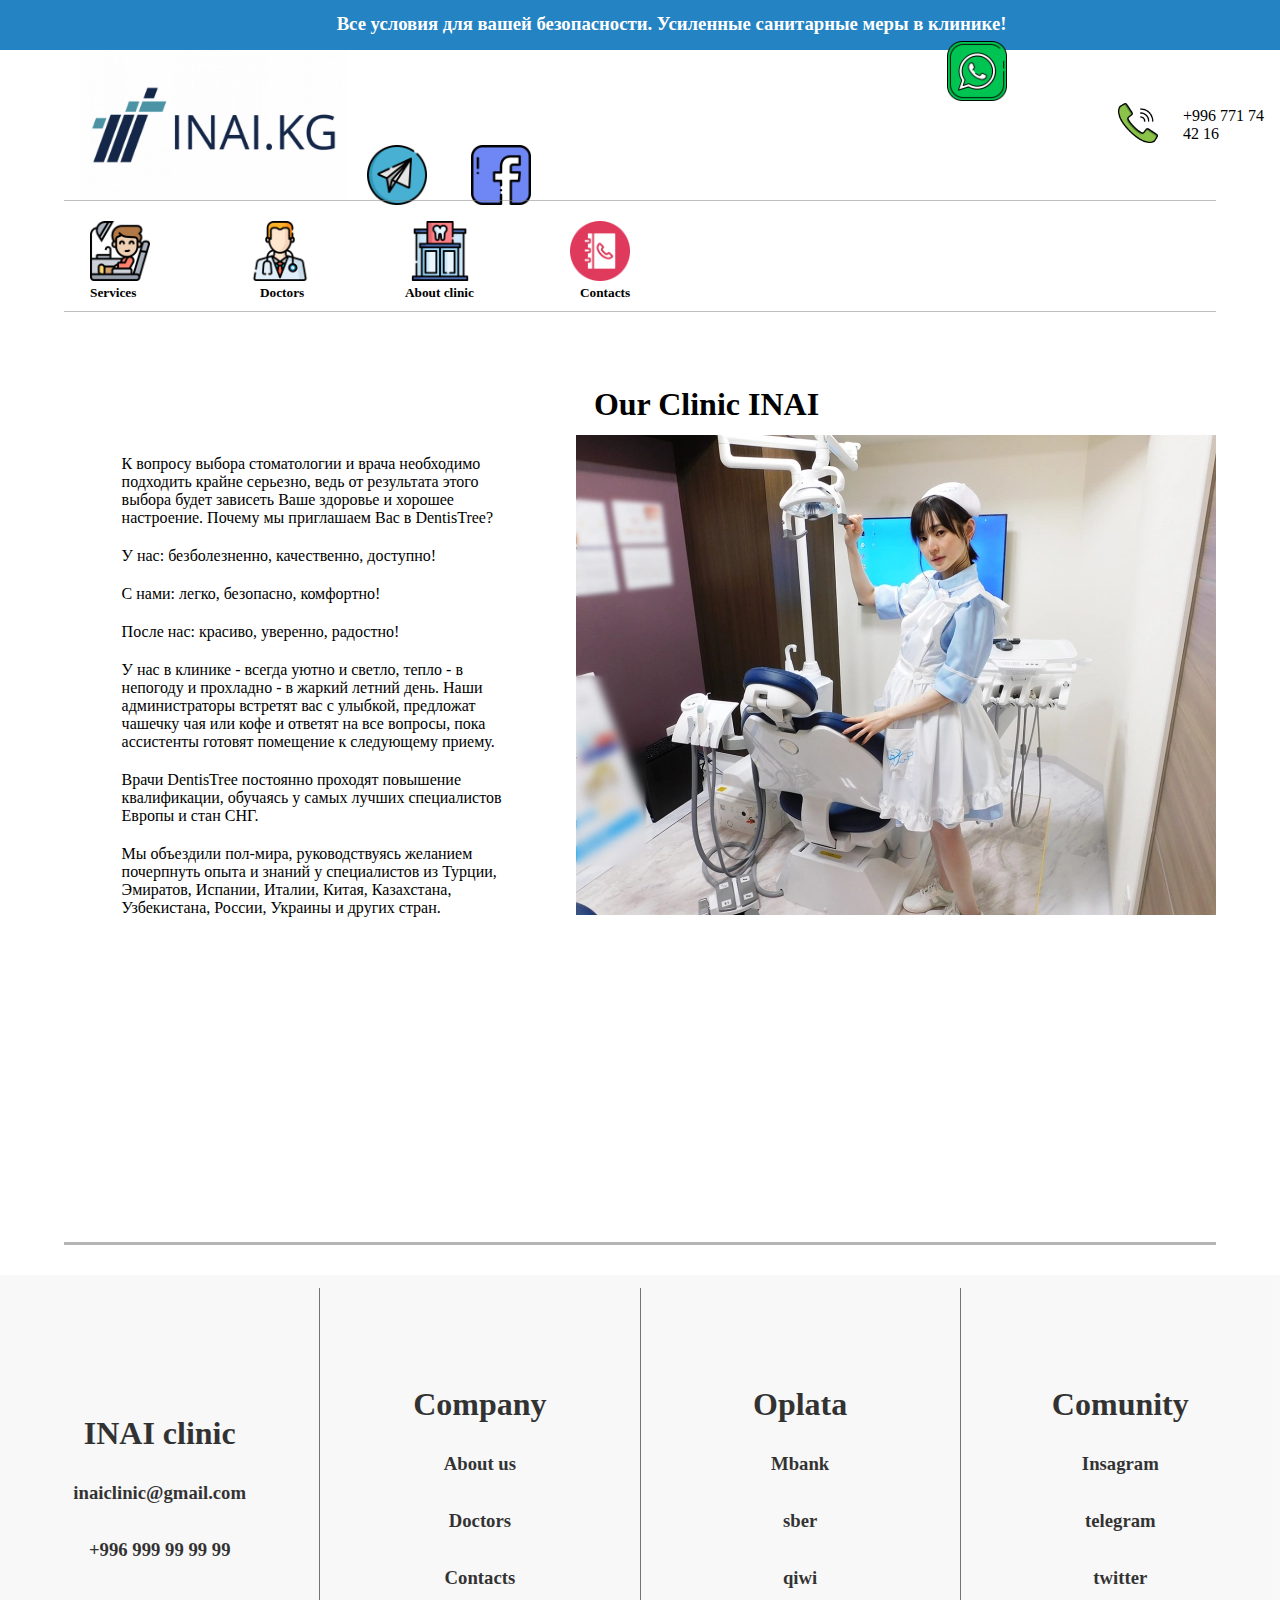
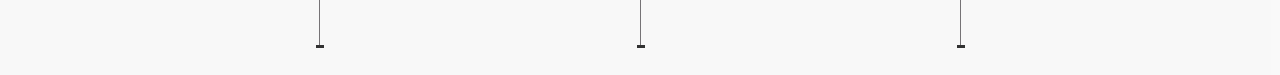
==== about-clinic.html @ 13971997 "" ====
<!DOCTYPE html>
<html lang="en">
  <head>
    <meta charset="UTF-8" />
    <meta http-equiv="X-UA-Compatible" content="IE=edge" />
    <meta name="viewport" content="width=device-width, initial-scale=1.0" />
    <title>Document</title>
    <link rel="stylesheet" href="./style.css" />
  </head>
  <body  >
  
    <section class="height:400px;">

      <div style="width:100% ; height:50px; background: rgb(36, 131, 194); padding: 8px; ">
        <h3 style="color: white; margin-left: 26%;" >Все условия для вашей безопасности. Усиленные санитарные меры в клинике!</h3>
        
      </div>
  
  
      <div class="header-main">
  
              <img style="margin-left: 80px; width: 300; height: 150px;" src="image_1560843428.jpg" alt="">
              <a href="">
  
              <div >
                <img style="margin-left: 600px ;" class="img-main-header-first" src="whatsapp.png" alt="">
              </a>
              <a href="">
  
                <img class="img-main-header-first" src="telegram.png" alt="">
              </a>
              <a href="">
  
                <img class="img-main-header-first" src="facebook.png" alt="">
   
              </a>
  
              
              </div>
              <a href="">
  
                <img style="margin-left: 60px; width: 40px; height: 40px;" class="img-main-header-first" src="call.png" alt="">
   
              </a>
                 <p style="margin-left: 5px;">+996 771 74 42 16</p>
               
      </div>
      <div style="width: 90%; height:1px; background:gray; margin-left: 5%; opacity: 50%;"></div>
  
      <div>
        <ul style="display: flex; flex-direction:row;">
  
          <a href="">
            <img style="margin-left: 90px;" class="img-main-header" src="dentist-chair.png" alt="">
            <h5 style="margin-left: 90px;">Services</h5>
          </a>
          <a href="">
            <img class="img-main-header" src="doctor.png" alt="">
            <h5 style="margin-left: 60px;">Doctors</h5>
          </a>
          <a href="">
            <img class="img-main-header" src="dental-clinic.png" alt="">
            <h5 style="margin-left: 45px;">About clinic</h5>
          </a>
  
          <a href="" >
            <img class="img-main-header" src="phone-book.png" alt="">
            <h5 style="margin-left: 60px;">Contacts</h5>
          </a>
  
          
  
          
        </ul>
      </div>
  
      <div style=" opacity: 50%; width: 90%; height:1px; background:gray; margin-left: 5%; margin-top: 10px;"></div>
         
        <!-- <nav class="navo">
          <div class="logo">
            <img src="https://o.remove.bg/downloads/bb4a1b81-4170-4b00-a425-f778c698f07d/574709-dental-dental-removebg-preview.png" alt="" width="50">
          <h3>
              INAI clinic
          </h3>
          </div>
          <ul>
            <li><a href="#">HOME</a></li>
            <li><a href="#">ABOUT_US</a></li>
            <li><a href="#">link31</a></li>
            <li><a href="#">link41</a></li>
            <li><a href="#">link51</a></li>
          </ul>
        </nav> -->
    </section>
    <header>
      

      <section class="about-clinic-section">
            
        <div>
            <div>
                <h1 class="about-clinic-Name">
                    Our Clinic INAI
                </h1>
            </div>
            
            <div class="about-clinic-row">
            <div class="about-clinic-info">
                
                <p class="about-clinic-p">
                    К вопросу выбора стоматологии и врача необходимо подходить крайне серьезно, ведь от результата этого выбора будет зависеть Ваше здоровье и хорошее настроение. Почему мы приглашаем Вас в DentisTree?
                </p>
                <p class="about-clinic-p">   
                     У нас: безболезненно, качественно, доступно!
                </p>
                <p class="about-clinic-p">
                   C нами: легко, безопасно, комфортно!
                </p>
                <p class="about-clinic-p">
                    После нас: красиво, уверенно, радостно!
                </p>

                
                <p class="about-clinic-p">
                   У нас в клинике - всегда уютно и светло, тепло - в непогоду и прохладно - в жаркий летний день. Наши администраторы встретят вас с улыбкой, предложат чашечку чая или кофе и ответят на все вопросы, пока ассистенты готовят помещение к следующему приему.
                </p>
                 <p class="about-clinic-p">
                    Врачи DentisTree постоянно проходят повышение квалификации, обучаясь у самых лучших специалистов Европы и стан СНГ.
                </p> 
                <p class="about-clinic-p">
                    Мы объездили пол-мира, руководствуясь желанием почерпнуть опыта и знаний у специалистов из Турции, Эмиратов, Испании, Италии, Китая, Казахстана, Узбекистана, России, Украины и других стран.
                </p>    
                

            </div>
            <div class="about-clinic-img">
                <img src="Akihabara-dentist-maid-moe-Akiba-dental-otaku-unusual-cosplay-assistant-Tokyo-Japanese-new-review-photos-8.webp" alt="">
            </div>
            </div>

        </div>


    </section>

    </header>





        









 
    
    <div class="liniya-footer"></div> 
        <footer>
      
        

      <div class="footer-col1">
      <a href=""><H1 class="margin1">INAI clinic</H1></a> 
      <a href=""><h3 class="margin1">inaiclinic@gmail.com</h3></a> 
      <a href=""><h3 class="margin1">+996 999 99 99 99</h3></a> 
      
      </div>

      <div class="liniya2"></div>

      <div class="footer-col1">
        <a href=""><H1 class="margin1">Company</H1></a> 
        <a href=""><h3 class="margin1">About us</h3></a> 
        <a href=""><h3 class="margin1">Doctors</h3></a> 
        <a href=""><h3 class="margin1">Contacts</h3></a> 
       </div>

        <div class="liniya2"></div>

        <div class="footer-col1">
          <a href=""><H1 class="margin1">Oplata</H1></a> 
          <a href=""><h3 class="margin1">Mbank</h3></a> 
          <a href=""><h3 class="margin1">sber</h3></a> 
          <a href=""><h3 class="margin1">qiwi</h3></a> 
          </div>

          <div class="liniya2"></div>

          <div class="footer-col1">
            <a href=""><H1 class="margin1">Comunity</H1></a> 
            <a href=""><h3 class="margin1">Insagram</h3></a> 
            <a href=""><h3 class="margin1">telegram</h3></a> 
            <a href=""><h3 class="margin1">twitter</h3></a> 
          </div>
        
      
      

        
            

    </footer>

    
    
  </body>
</html>
---- style.css ----
* {
  box-sizing: border-box;
  margin: 0;
  padding: 0;
  text-decoration: none;
  list-style: none;
  color: black;
}

body{
    height: auto;
     
}

header {
  position: relative;
  width: 100%;
  padding: 10px 0;
  height: 100vh;
  background-repeat: no-repeat;
  background-size: cover;
}
.header-main{
  display: flex;
  flex-direction:row ;
  align-items: center ;
  width: 100%;
  height: 150px;
  background: rgb(255, 255, 255)
  
}
.img-main-header{
  width: 60px;
  height: 60px;
  margin-top: 20px;
  margin-left: 50px;
  margin-right: 50px;

}
.img-main-header-first{
  width: 60px;
  height: 60px;
  margin: 20px;
}

header nav {
  position: fixed;
  top: 2%;
  left: 5%;
  display: flex;
  justify-content: space-between;
  align-items: center;

  padding: 20px 15px;

  width: 90%;
  margin: 0 auto;
  background-color: rgba(240, 248, 255, 0.468);
}

header nav ul {
  display: flex;
  justify-content: space-between;
  width: 450px;
  align-items: center;
}

.head {
  height: 100%;
  display: flex;
  flex-direction: column;
  justify-content: center;
  align-items: center;
}
.head h1 {
  text-align: center;
  width: 700px;
  font-size: 5rem;
  color: white;
  margin: 40px 0;
}

.head p{
    font-size: 26px;
    color: white;
    width: 800px;
    text-align: center;
}

.head a{
    border: 1px solid white;
    padding: 10px 25px;
    background-color: white;
    margin: 15px 0;
    border-radius: 2px;
}

.head a:hover{
    background-color: transparent;
    color: white;
}

.head1 {
  height: 100%;
  display: flex;
  flex-direction: column;
  justify-content: center;
  align-items: center;
  margin-top: 40px;
}
.head1 h1 {
  text-align: center;
  width: 700px;
  font-size: 5rem;
  color: white;
  margin: 40px 0;
}
.head1 a{
  border: 1px solid white;
  padding: 10px 25px;
  background-color: white;
  margin: 15px 0;
  border-radius: 2px;
}

.head1 a:hover{
  background-color: transparent;
  color: white;
}


.card_cont{
    width: 100%;
    height: 600px;
}

.mini{
    width: 90%;
    margin: 0 auto;
    display: flex;
    justify-content: space-between;
    align-items: center;
}

.mini article{
    height: 250px ;
    width: 400px;
    display: flex;
    justify-content: center;
    align-items: center;
    margin: 50px 0;
    background-image: url(https://aktivstom.ru/wp-content/uploads/2020/11/stock_703595704.jpg)
}

.mini article div{
    width: 80%;
    height: 70%;
    display: flex;
    flex-direction: column;
    justify-content: center;
    align-items: center;
    align-content: center;
    background-color: rgba(0, 0, 0, 0.223);
    z-index: 3;
    margin: 0 auto;
    text-align: center;
}

.mini article div:hover{
    background-color: yellow;
    
    color: rgba(131, 178, 37, 0.596);
}


.logo{
    display: flex;  
    align-items: center;
}

.mini1 article div{
  width: 80%;
  height: 70%;
  display: flex;
  flex-direction: column;
  justify-content: center;
  align-items: center;
  align-content: center;
  background-color: rgba(0, 0, 0, 0.223);
  z-index: 3;
  margin: 0 auto;
  text-align: center;
}

.mini1 article{
  height: 580px ;
  width: 400px;
  display: flex;
  justify-content: center;
  align-items: center;
  margin: 50px 0;

}

.mini1{
  width: 90%;
  margin: 0 auto;
  display: flex;
  justify-content: space-between;
  align-items: center;
  margin-top: 50px;
  padding: 10px;
  
}



.card_cont1{
  width: 100%;
    
  margin-top: -90px;
  border-radius: 30px;
  align-items: center;
  display: flex;
  flex-direction: row;
   
  
}

.human{
  width: 300px;
  height: 400px;
  border-radius: 30px;
  margin:10px;
}

.prof{
 
  margin-top: 5px;

}

.FIO{
  margin-top: 5px;
  margin-bottom: 10px;
}


.human-doctor{
   
   width: 750px;
   height: 550px;
  border-radius: 30px;
  margin:10px;
}

.prof-doctor{
 
  margin-top: 5px;

}

.FIO-doctor{
  margin-top: 5px;
  margin-bottom: 10px;
}

.card_cont-doctor{
  width: 90%;
  height: auto;
  margin-top: -90px;
  border-radius: 30px;
  align-items: center;
  display: flex;
  flex-direction: row;
 
  
}

.doctor-mini article div{
   
  display: flex;
  flex-direction: column;
  
  align-items: center;
  align-content: center;
  background-color: rgba(0, 0, 0, 0.223);
  z-index: 3;
  margin: 0 auto;
  text-align: center;

}

.doctor-mini article{
  height: 680px ;
  width: 800px;
  display: flex;
  justify-content: center;
  align-items: center;
  margin: 50px 0;

}

.doctor-mini{
  width: 90%;
  margin: 0 auto;
  display: flex;
 
  align-items: center;
  margin-top: 50px;
  padding: 10px;
  
}
footer{

  background: rgb(247, 247, 247);
  opacity: 80%;
  width: 100%;
  height: 400px;
  margin-top: 20px;
  display: flex;
  flex-direction: row;
}

.doctorsinf{
  width: 500px;
  height: 500px;
}


.liniya{
  width: 30%;
  height: 2px;
 
  opacity: 50%;
  margin-top: 30px;
  margin-left: 10%;
  margin-right: 10%;
  margin-bottom: 30px;
  border-bottom: dotted green;
  
}
.row-liniya-horizontal{
  margin-top: 10px;
  display: flex;
  flex-direction: row;
}

.liniya2{
  margin-top: 1%;
  width: 1px;
  height: 90%;
  background: rgb(85, 81, 85);
  border-bottom: dotted;
  

}

.footer-col1{
  width: 400px;
  height: 100%;
  display: flex;
  flex-direction: column;
  justify-content: center;
  align-items: center;
  
}

.liniya-footer{
  height: 3px;
  width: 90%;
  margin-left: 5%;
  margin-right: 5%;
background: rgb(149, 148, 148);
opacity: 70%;
margin-top: 30px;
margin-bottom: 30px;

}

.margin1{
  margin-top: 30px;
}


.services{
  width: 90%;
  display: flex;
  flex-direction: row;
   /* background: rgb(194, 255, 194); */
  
}
.col-md-3{
  display: flex;
  flex-direction: column;
  width: 400px;
  text-align: center;
  margin: 20px;
  
  
}

h3{
  margin: 5px;
  border: none;
}

.services-img{
   
  width: 180px;
  height: 180px;
}

.img-whats{
  width: 300px;
  height: 300px;
}

.whatsInaiClinic{
   
  display: flex;
  flex-direction: row;

}

.whatsInaiClinicCard{
  margin-top: 30px;
  width: 350px;
  height: 550px;
  margin-left: 80px;
  
}
h2{
  margin: 5px;
}

.contacts-img{
  width: 50px;
  height: 50px;
  margin-bottom: 10px;
}

.iframe1{
  display: flex;
  flex-direction: column;
  align-items: center;
  width: 100%;
  height: 600px;
}
iframe{
  width: 80%;
  height: 600px;
}

.about-clinic-section{
 
  display: flex;
  flex-direction: column;  
  
  align-items: center;
  margin: 5% 5% 5% 5%;
}


 .about-clinic-Name{
  margin: 0% 0% 1% 46%;
  
}
 
.about-clinic-info{
 
 margin: 20px 5% 5% 5%;
}

.about-clinic-row{
  display: flex;
  flex-direction: row;
}
.about-clinic-p{
  margin-bottom: 20px
}

.news{
  width: 600px;
  height: 400px;
  margin: 50px 50px 100px 1px;
  
}
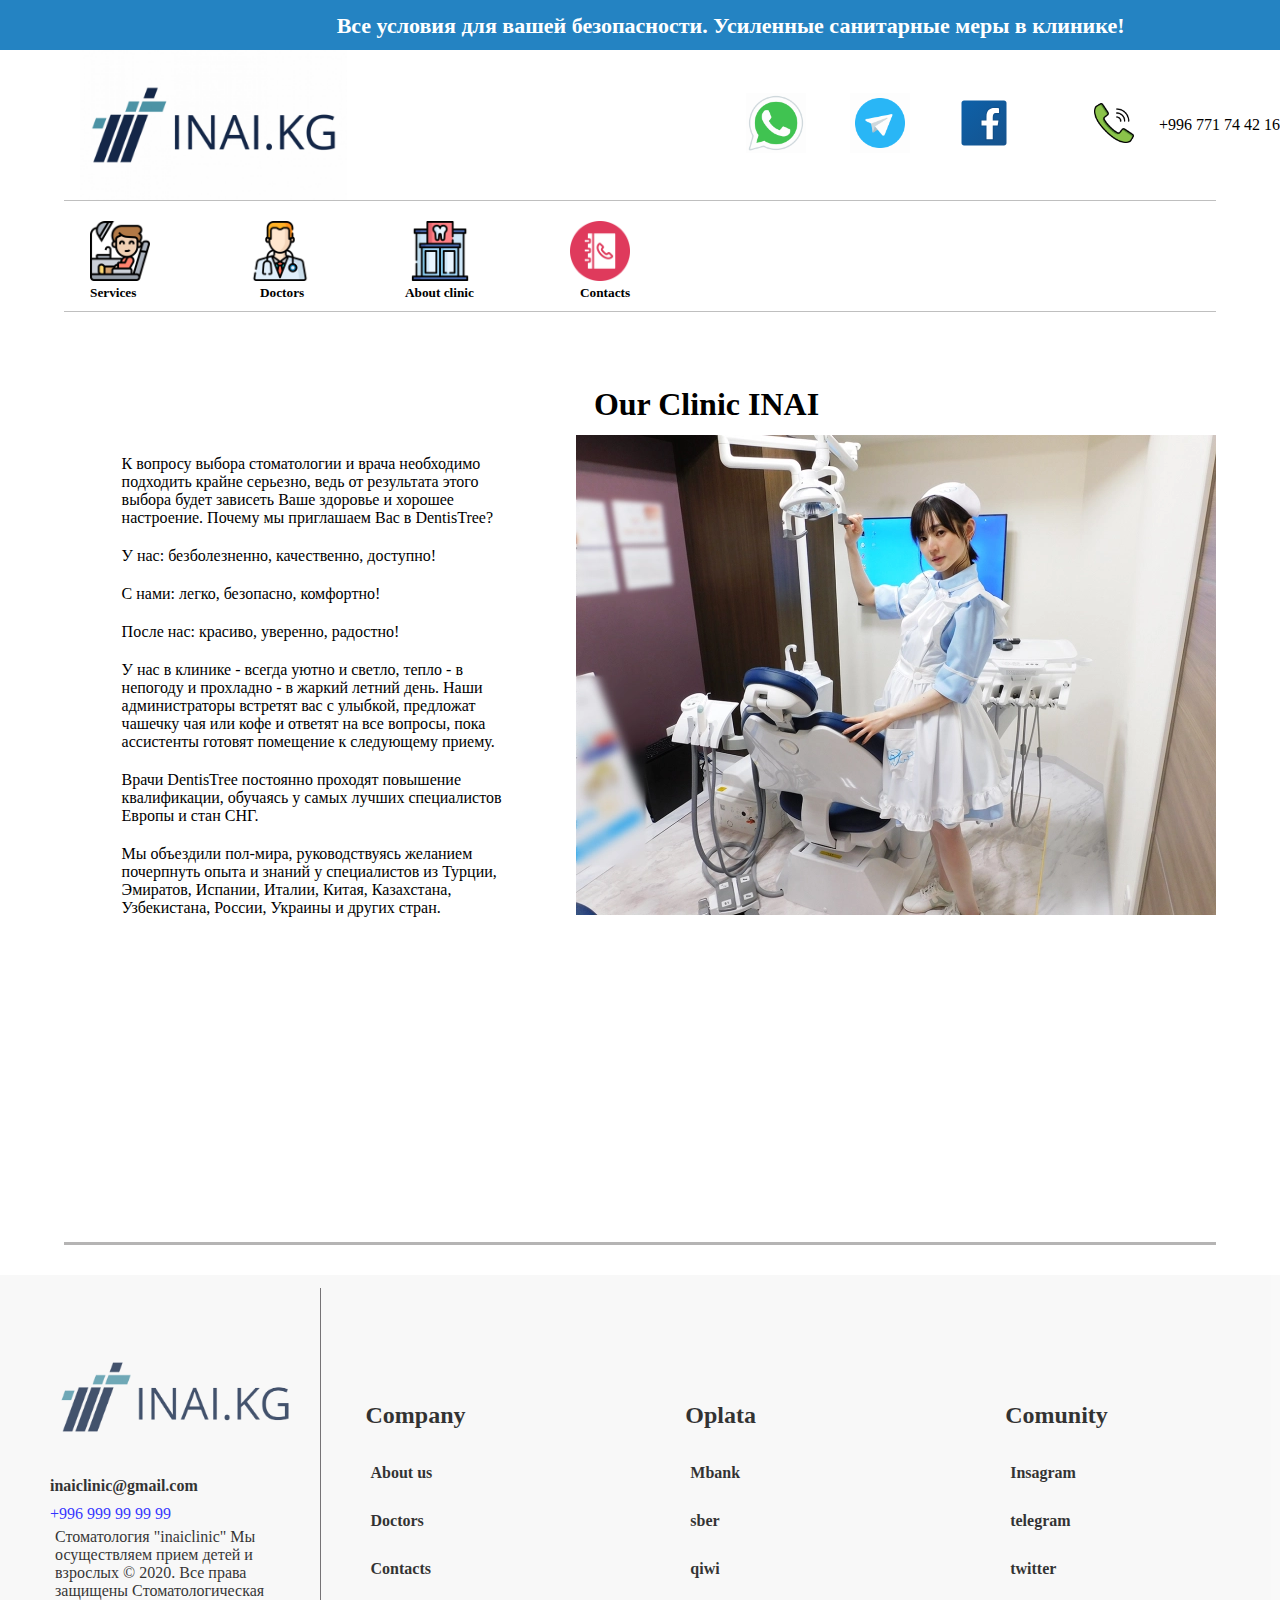
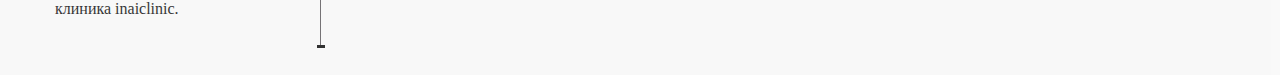
==== commit 2346e368: "124" ====
--- a/about-clinic.html
+++ b/about-clinic.html
@@ -19,19 +19,19 @@
   
       <div class="header-main">
   
-              <img style="margin-left: 80px; width: 300; height: 150px;" src="image_1560843428.jpg" alt="">
-              <a href="">
-  
-              <div >
-                <img style="margin-left: 600px ;" class="img-main-header-first" src="whatsapp.png" alt="">
-              </a>
-              <a href="">
-  
-                <img class="img-main-header-first" src="telegram.png" alt="">
-              </a>
-              <a href="">
-  
-                <img class="img-main-header-first" src="facebook.png" alt="">
+              <img style="margin-left: 80px; width: 300; height: 150px;" src="media/image_1560843428.jpg" alt="">
+              <a href="">
+  
+              <div style="margin-left: auto;">
+                <img   class="img-main-header-first" src="media/icons8-whatsapp.gif" alt="">
+              </a>
+              <a href="">
+  
+                <img class="img-main-header-first" src="media/icons8-telegram-app.gif" alt="">
+              </a>
+              <a href="">
+  
+                <img class="img-main-header-first" src="media/icons8-facebook.svg" alt="">
    
               </a>
   
@@ -39,7 +39,7 @@
               </div>
               <a href="">
   
-                <img style="margin-left: 60px; width: 40px; height: 40px;" class="img-main-header-first" src="call.png" alt="">
+                <img style="margin-left: 60px; width: 40px; height: 40px;" class="img-main-header-first" src="media/call.png" alt="">
    
               </a>
                  <p style="margin-left: 5px;">+996 771 74 42 16</p>
@@ -51,20 +51,20 @@
         <ul style="display: flex; flex-direction:row;">
   
           <a href="">
-            <img style="margin-left: 90px;" class="img-main-header" src="dentist-chair.png" alt="">
+            <img style="margin-left: 90px;" class="img-main-header" src="media/dentist-chair.png" alt="">
             <h5 style="margin-left: 90px;">Services</h5>
           </a>
           <a href="">
-            <img class="img-main-header" src="doctor.png" alt="">
+            <img class="img-main-header" src="media/doctor.png" alt="">
             <h5 style="margin-left: 60px;">Doctors</h5>
           </a>
           <a href="">
-            <img class="img-main-header" src="dental-clinic.png" alt="">
+            <img class="img-main-header" src="media/dental-clinic.png" alt="">
             <h5 style="margin-left: 45px;">About clinic</h5>
           </a>
   
           <a href="" >
-            <img class="img-main-header" src="phone-book.png" alt="">
+            <img class="img-main-header" src="media/phone-book.png" alt="">
             <h5 style="margin-left: 60px;">Contacts</h5>
           </a>
   
@@ -75,22 +75,7 @@
       </div>
   
       <div style=" opacity: 50%; width: 90%; height:1px; background:gray; margin-left: 5%; margin-top: 10px;"></div>
-         
-        <!-- <nav class="navo">
-          <div class="logo">
-            <img src="https://o.remove.bg/downloads/bb4a1b81-4170-4b00-a425-f778c698f07d/574709-dental-dental-removebg-preview.png" alt="" width="50">
-          <h3>
-              INAI clinic
-          </h3>
-          </div>
-          <ul>
-            <li><a href="#">HOME</a></li>
-            <li><a href="#">ABOUT_US</a></li>
-            <li><a href="#">link31</a></li>
-            <li><a href="#">link41</a></li>
-            <li><a href="#">link51</a></li>
-          </ul>
-        </nav> -->
+ 
     </section>
     <header>
       
@@ -134,7 +119,7 @@
 
             </div>
             <div class="about-clinic-img">
-                <img src="Akihabara-dentist-maid-moe-Akiba-dental-otaku-unusual-cosplay-assistant-Tokyo-Japanese-new-review-photos-8.webp" alt="">
+                <img src="media/Akihabara-dentist-maid-moe-Akiba-dental-otaku-unusual-cosplay-assistant-Tokyo-Japanese-new-review-photos-8.webp" alt="">
             </div>
             </div>
 
@@ -161,52 +146,55 @@
 
  
     
-    <div class="liniya-footer"></div> 
-        <footer>
       
-        
+<div class="liniya-footer"></div> 
+<footer class="footer-footer">
+  
+    
+
+  <div class="footer-col1">
+    <img src="media/image_1560843428-removebg-preview.png" alt="" style="width:250px ; height: auto;"> 
+  <a href=" "><h4 class="margin2">inaiclinic@gmail.com</h4> </a> 
+  <a href=""> <h4 class="margin2" style="color: blue; font-weight: 400; font-size: 100; ">+996 999 99 99 99</h4> </a> 
+
+  
+  <p style="margin:5px ; ">
+Стоматология "inaiclinic"
+Мы осуществляем прием детей и взрослых
+© 2020. Все права защищены
+Cтоматологическая клиника inaiclinic.
+  </p>
+</div>
+  </div>
+
+  <div class="liniya2"></div>
+
+  <div class="footer-col1">
+    <a href=""><h2 class="margin1" style="margin-left: -5px;">Company</h2></a> 
+    <a href=""><h4 class="margin1">About us</h4></a> 
+    <a href=""><h4 class="margin1">Doctors</h4></a> 
+    <a href=""><h4 class="margin1">Contacts</h4></a> 
+   </div>
+
+     
+
+    <div class="footer-col1">
+      <a href=""><h2 class="margin1" style="margin-left: -5px;">Oplata</h2></a> 
+      <a href=""><h4 class="margin1">Mbank</h4></a> 
+      <a href=""><h4 class="margin1">sber</h4></a> 
+      <a href=""><h4 class="margin1">qiwi</h4></a> 
+      </div>
+
+       
 
       <div class="footer-col1">
-      <a href=""><H1 class="margin1">INAI clinic</H1></a> 
-      <a href=""><h3 class="margin1">inaiclinic@gmail.com</h3></a> 
-      <a href=""><h3 class="margin1">+996 999 99 99 99</h3></a> 
-      
-      </div>
-
-      <div class="liniya2"></div>
-
-      <div class="footer-col1">
-        <a href=""><H1 class="margin1">Company</H1></a> 
-        <a href=""><h3 class="margin1">About us</h3></a> 
-        <a href=""><h3 class="margin1">Doctors</h3></a> 
-        <a href=""><h3 class="margin1">Contacts</h3></a> 
-       </div>
-
-        <div class="liniya2"></div>
-
-        <div class="footer-col1">
-          <a href=""><H1 class="margin1">Oplata</H1></a> 
-          <a href=""><h3 class="margin1">Mbank</h3></a> 
-          <a href=""><h3 class="margin1">sber</h3></a> 
-          <a href=""><h3 class="margin1">qiwi</h3></a> 
-          </div>
-
-          <div class="liniya2"></div>
-
-          <div class="footer-col1">
-            <a href=""><H1 class="margin1">Comunity</H1></a> 
-            <a href=""><h3 class="margin1">Insagram</h3></a> 
-            <a href=""><h3 class="margin1">telegram</h3></a> 
-            <a href=""><h3 class="margin1">twitter</h3></a> 
-          </div>
-        
-      
-      
-
-        
-            
-
-    </footer>
+        <a href=""><h2 class="margin1" style="margin-left: -5px;">Comunity</h2></a> 
+        <a href=""><h4 class="margin1">Insagram</h4></a> 
+        <a href=""><h4 class="margin1">telegram</h4></a> 
+        <a href=""><h4 class="margin1">twitter</h4></a> 
+      </div>
+    
+</footer>
 
     
     
--- a/style.css
+++ b/style.css
@@ -12,6 +12,10 @@
      
 }
 
+section div h3 {
+  font-size: 22px;
+}
+
 header {
   position: relative;
   width: 100%;
@@ -21,6 +25,7 @@
   background-size: cover;
 }
 .header-main{
+   
   display: flex;
   flex-direction:row ;
   align-items: center ;
@@ -250,8 +255,8 @@
    
    width: 750px;
    height: 550px;
-  border-radius: 30px;
-  margin:10px;
+    border-radius: 30px;
+    margin:10px;
 }
 
 .prof-doctor{
@@ -362,7 +367,7 @@
   display: flex;
   flex-direction: column;
   justify-content: center;
-  align-items: center;
+  margin-left: 50px;
   
 }
 
@@ -412,14 +417,16 @@
 }
 
 .img-whats{
-  width: 300px;
-  height: 300px;
+  width: 200px;
+  height: 200px;
+  margin-left: 40px;
 }
 
 .whatsInaiClinic{
    
   display: flex;
   flex-direction: row;
+  align-items: center;
 
 }
 
@@ -472,6 +479,7 @@
  margin: 20px 5% 5% 5%;
 }
 
+
 .about-clinic-row{
   display: flex;
   flex-direction: row;
@@ -485,4 +493,13 @@
   height: 400px;
   margin: 50px 50px 100px 1px;
   
-}+}
+
+.footer-col1 h5{
+  font-weight: 400; font-size: 100;
+}
+
+.margin2{
+  margin-top: 10px;
+}
+
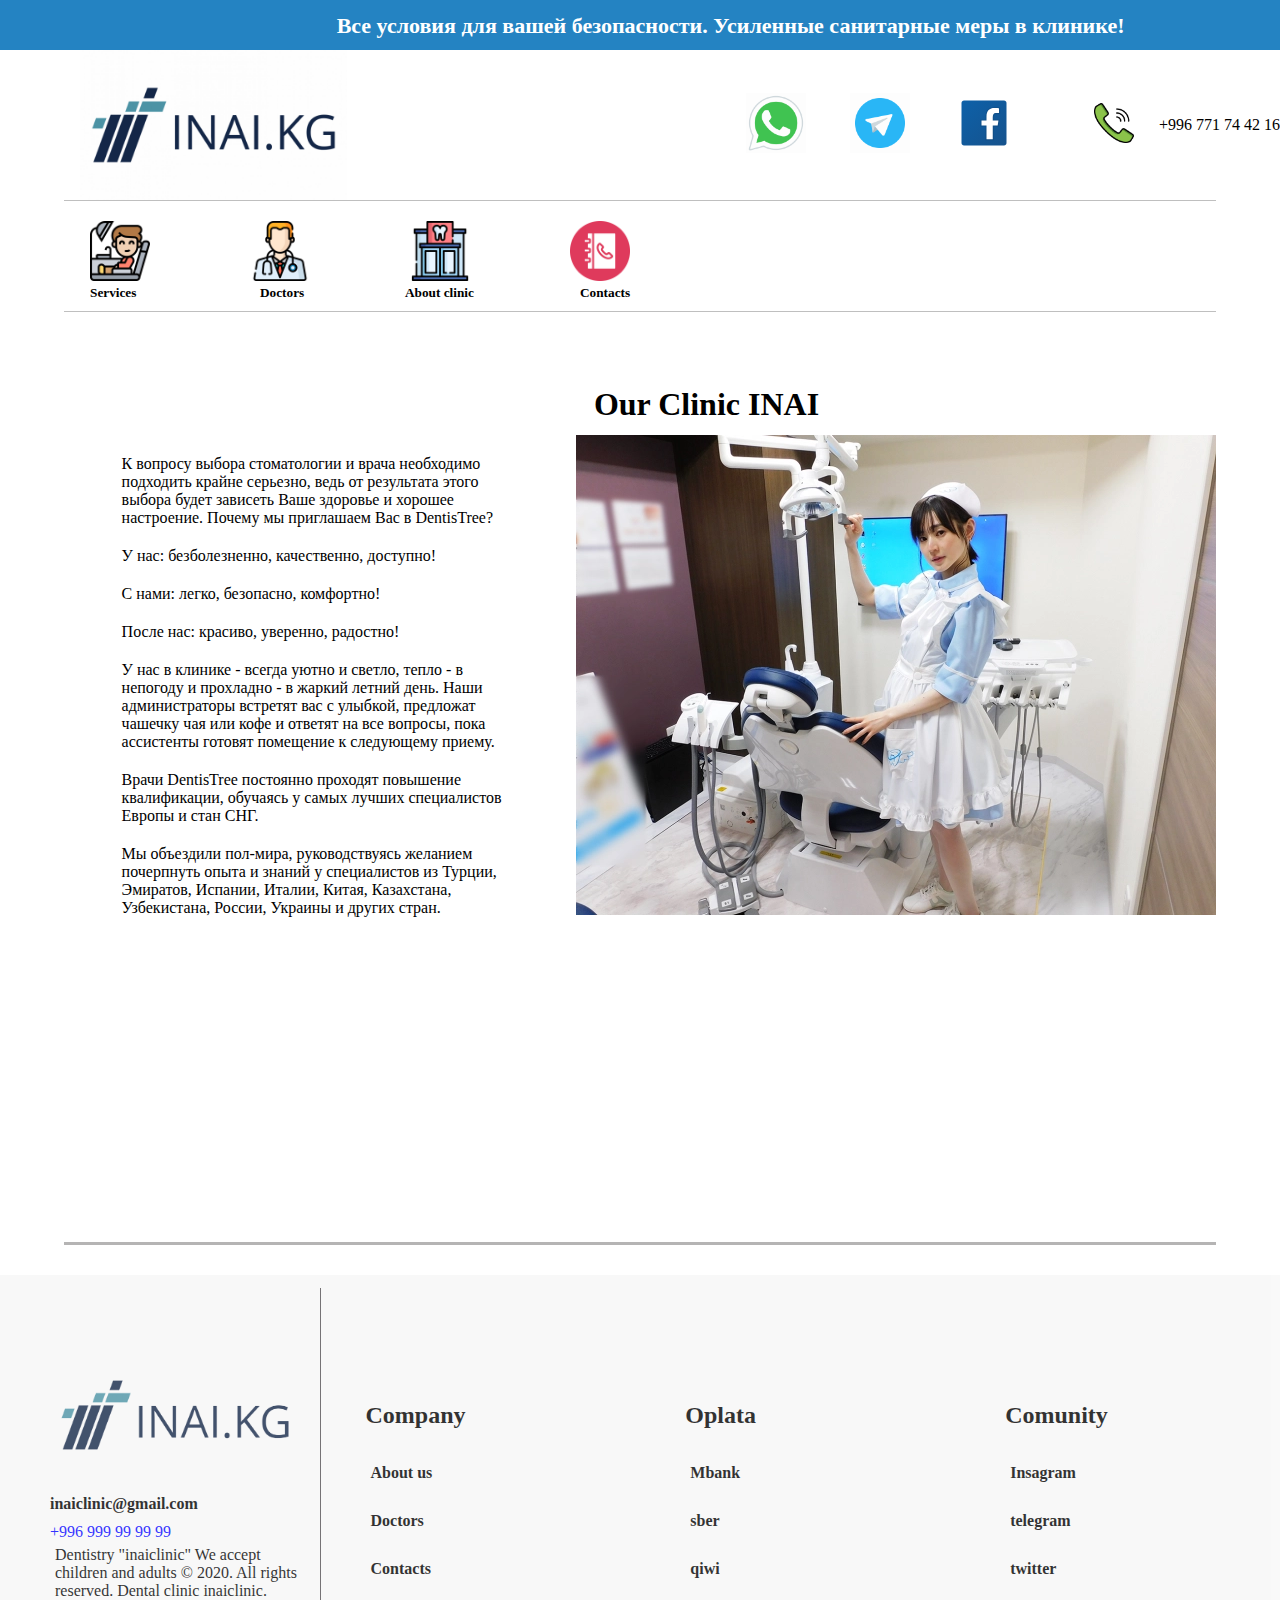
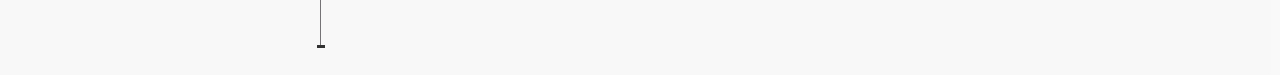
==== commit 98e28998: "nn" ====
--- a/about-clinic.html
+++ b/about-clinic.html
@@ -159,10 +159,11 @@
 
   
   <p style="margin:5px ; ">
-Стоматология "inaiclinic"
-Мы осуществляем прием детей и взрослых
-© 2020. Все права защищены
-Cтоматологическая клиника inaiclinic.
+
+    Dentistry "inaiclinic"
+    We accept children and adults
+    © 2020. All rights reserved.
+    Dental clinic inaiclinic.
   </p>
 </div>
   </div>
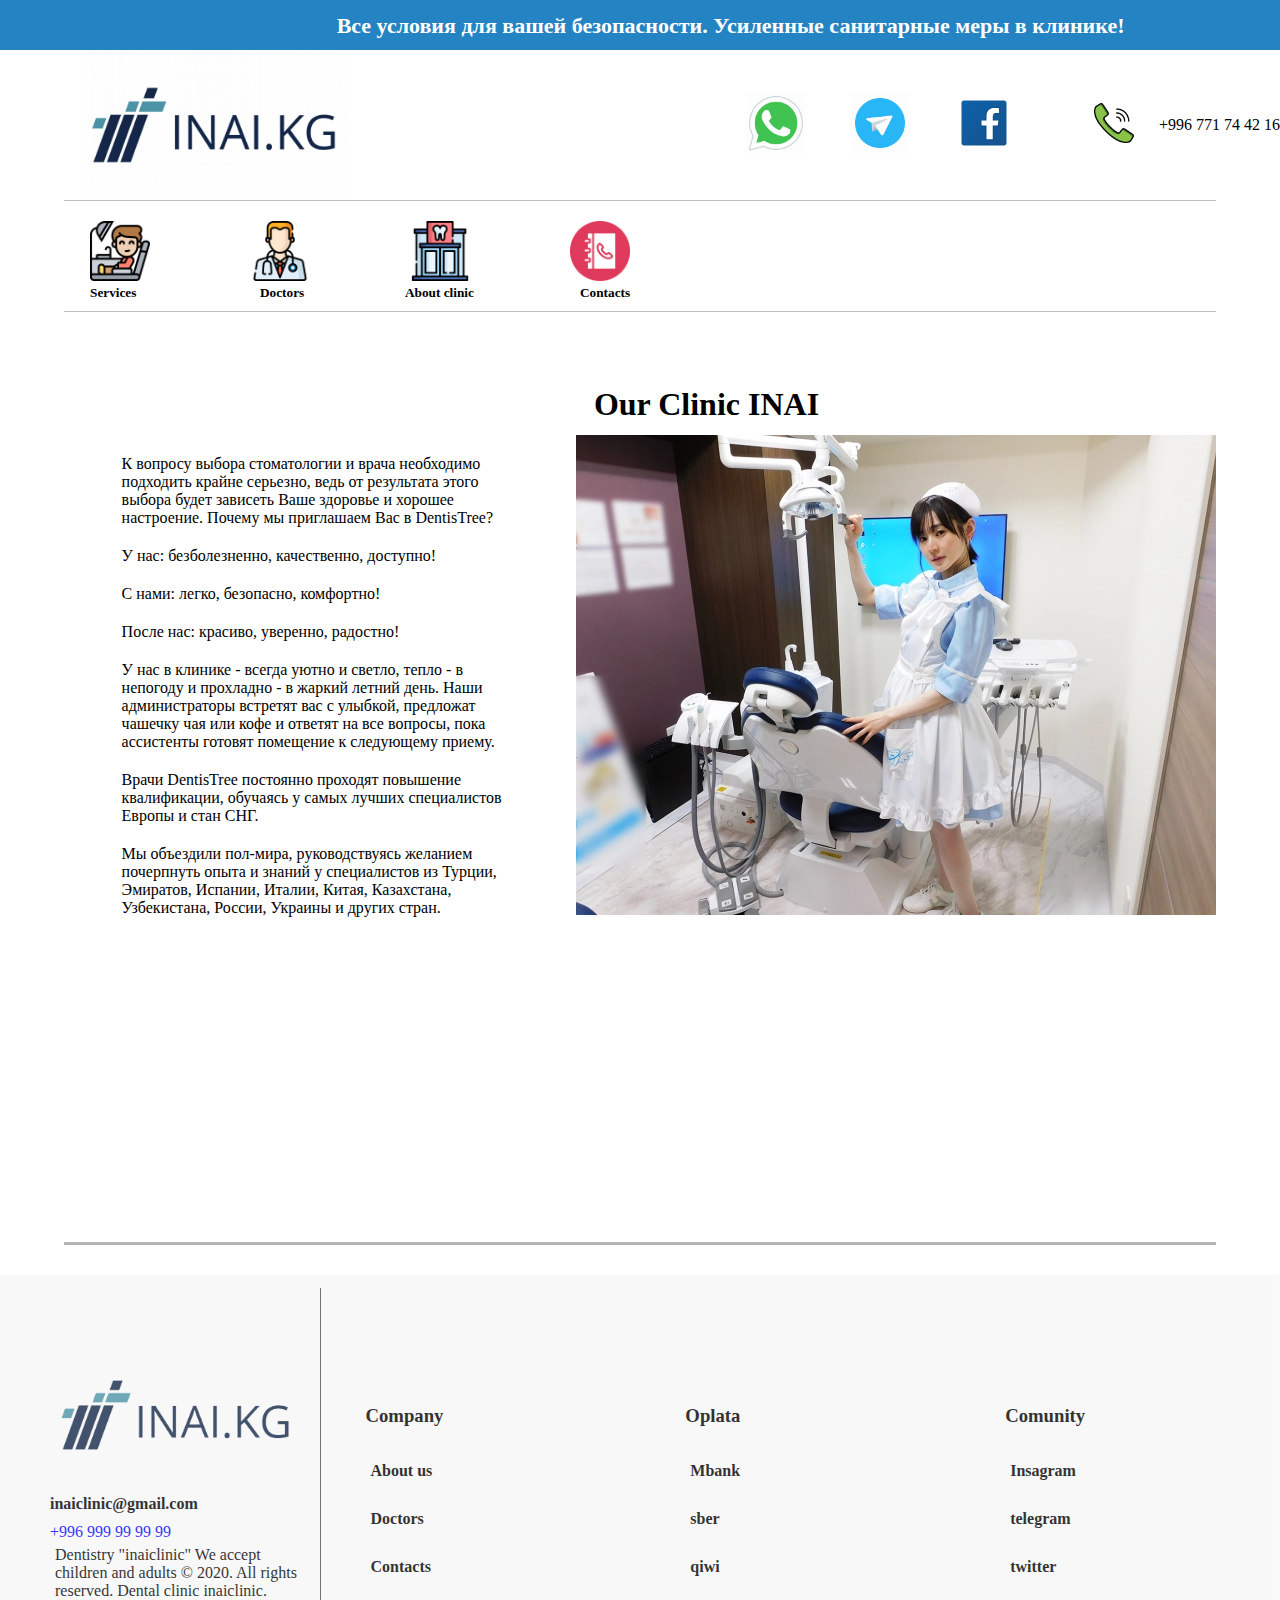
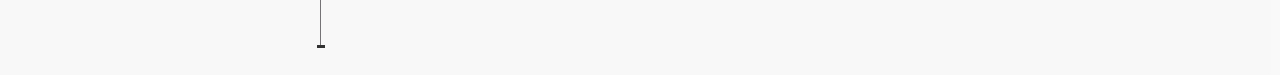
==== commit e08712ac: "commit" ====
--- a/about-clinic.html
+++ b/about-clinic.html
@@ -171,7 +171,7 @@
   <div class="liniya2"></div>
 
   <div class="footer-col1">
-    <a href=""><h2 class="margin1" style="margin-left: -5px;">Company</h2></a> 
+    <a href=""><h3 class="margin1" style="margin-left: -5px;">Company</h3></a> 
     <a href=""><h4 class="margin1">About us</h4></a> 
     <a href=""><h4 class="margin1">Doctors</h4></a> 
     <a href=""><h4 class="margin1">Contacts</h4></a> 
@@ -180,7 +180,7 @@
      
 
     <div class="footer-col1">
-      <a href=""><h2 class="margin1" style="margin-left: -5px;">Oplata</h2></a> 
+      <a href=""><h3 class="margin1" style="margin-left: -5px;">Oplata</h3></a> 
       <a href=""><h4 class="margin1">Mbank</h4></a> 
       <a href=""><h4 class="margin1">sber</h4></a> 
       <a href=""><h4 class="margin1">qiwi</h4></a> 
@@ -189,7 +189,7 @@
        
 
       <div class="footer-col1">
-        <a href=""><h2 class="margin1" style="margin-left: -5px;">Comunity</h2></a> 
+        <a href=""><h3 class="margin1" style="margin-left: -5px;">Comunity</h3></a> 
         <a href=""><h4 class="margin1">Insagram</h4></a> 
         <a href=""><h4 class="margin1">telegram</h4></a> 
         <a href=""><h4 class="margin1">twitter</h4></a> 
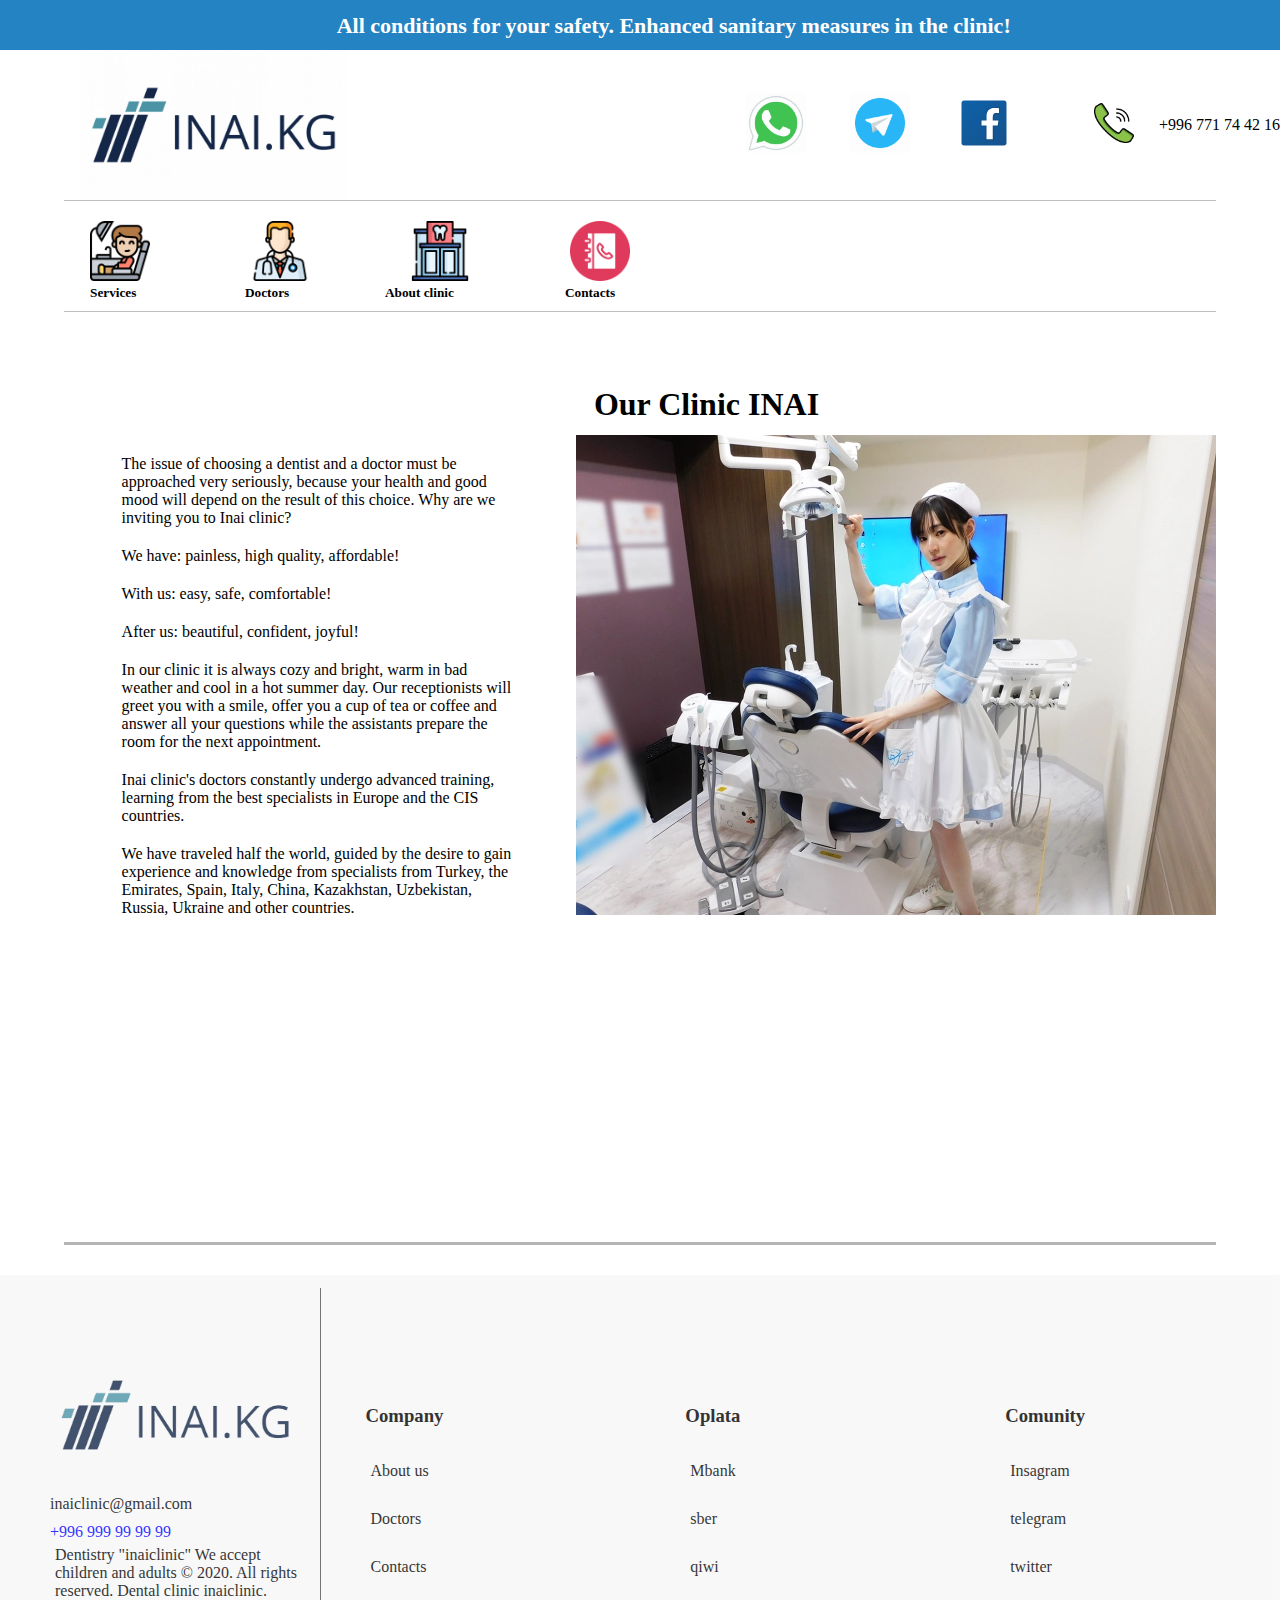
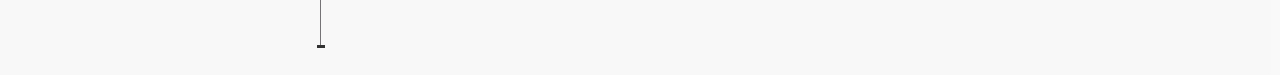
==== commit 548a8398: "++" ====
--- a/about-clinic.html
+++ b/about-clinic.html
@@ -4,7 +4,9 @@
     <meta charset="UTF-8" />
     <meta http-equiv="X-UA-Compatible" content="IE=edge" />
     <meta name="viewport" content="width=device-width, initial-scale=1.0" />
-    <title>Document</title>
+    <title>about clinic</title>
+    <link href="https://cdn.jsdelivr.net/npm/bootstrap@5.2.3/dist/css/bootstrap.min.css" rel="stylesheet" integrity="sha384-rbsA2VBKQhggwzxH7pPCaAqO46MgnOM80zW1RWuH61DGLwZJEdK2Kadq2F9CUG65" crossorigin="anonymous">
+
     <link rel="stylesheet" href="./style.css" />
   </head>
   <body  >
@@ -12,8 +14,7 @@
     <section class="height:400px;">
 
       <div style="width:100% ; height:50px; background: rgb(36, 131, 194); padding: 8px; ">
-        <h3 style="color: white; margin-left: 26%;" >Все условия для вашей безопасности. Усиленные санитарные меры в клинике!</h3>
-        
+        <h3 style="color: white; margin-left: 26%;" > All conditions for your safety. Enhanced sanitary measures in the clinic!</h3>        
       </div>
   
   
@@ -49,24 +50,24 @@
   
       <div>
         <ul style="display: flex; flex-direction:row;">
-  
           <a href="">
             <img style="margin-left: 90px;" class="img-main-header" src="media/dentist-chair.png" alt="">
             <h5 style="margin-left: 90px;">Services</h5>
           </a>
           <a href="">
             <img class="img-main-header" src="media/doctor.png" alt="">
-            <h5 style="margin-left: 60px;">Doctors</h5>
+            <h5 style="margin-left: 45px;">Doctors</h5>
           </a>
           <a href="">
             <img class="img-main-header" src="media/dental-clinic.png" alt="">
-            <h5 style="margin-left: 45px;">About clinic</h5>
+            <h5 style="margin-left: 25px;">About clinic</h5>
           </a>
   
           <a href="" >
             <img class="img-main-header" src="media/phone-book.png" alt="">
-            <h5 style="margin-left: 60px;">Contacts</h5>
-          </a>
+            <h5 style="margin-left: 45px;">Contacts</h5>
+          </a>
+  
   
           
   
@@ -92,30 +93,29 @@
             <div class="about-clinic-row">
             <div class="about-clinic-info">
                 
-                <p class="about-clinic-p">
-                    К вопросу выбора стоматологии и врача необходимо подходить крайне серьезно, ведь от результата этого выбора будет зависеть Ваше здоровье и хорошее настроение. Почему мы приглашаем Вас в DentisTree?
-                </p>
-                <p class="about-clinic-p">   
-                     У нас: безболезненно, качественно, доступно!
-                </p>
-                <p class="about-clinic-p">
-                   C нами: легко, безопасно, комфортно!
-                </p>
-                <p class="about-clinic-p">
-                    После нас: красиво, уверенно, радостно!
-                </p>
-
-                
-                <p class="about-clinic-p">
-                   У нас в клинике - всегда уютно и светло, тепло - в непогоду и прохладно - в жаркий летний день. Наши администраторы встретят вас с улыбкой, предложат чашечку чая или кофе и ответят на все вопросы, пока ассистенты готовят помещение к следующему приему.
-                </p>
-                 <p class="about-clinic-p">
-                    Врачи DentisTree постоянно проходят повышение квалификации, обучаясь у самых лучших специалистов Европы и стан СНГ.
-                </p> 
-                <p class="about-clinic-p">
-                    Мы объездили пол-мира, руководствуясь желанием почерпнуть опыта и знаний у специалистов из Турции, Эмиратов, Испании, Италии, Китая, Казахстана, Узбекистана, России, Украины и других стран.
-                </p>    
-                
+              <p class="about-clinic-p">
+                The issue of choosing a dentist and a doctor must be approached very seriously, because your health and good mood will depend on the result of this choice. Why are we inviting you to Inai clinic?
+            </p>
+            <p class="about-clinic-p">
+                 We have: painless, high quality, affordable!
+            </p>
+            <p class="about-clinic-p">
+               With us: easy, safe, comfortable!
+            </p>
+            <p class="about-clinic-p">
+                After us: beautiful, confident, joyful!
+            </p>
+
+           
+            <p class="about-clinic-p">
+               In our clinic it is always cozy and bright, warm in bad weather and cool in a hot summer day. Our receptionists will greet you with a smile, offer you a cup of tea or coffee and answer all your questions while the assistants prepare the room for the next appointment.
+            </p>
+             <p class="about-clinic-p">
+                Inai clinic's doctors constantly undergo advanced training, learning from the best specialists in Europe and the CIS countries.
+            </p>
+            <p class="about-clinic-p">
+                We have traveled half the world, guided by the desire to gain experience and knowledge from specialists from Turkey, the Emirates, Spain, Italy, China, Kazakhstan, Uzbekistan, Russia, Ukraine and other countries.
+            </p>
 
             </div>
             <div class="about-clinic-img">
--- a/style.css
+++ b/style.css
@@ -499,7 +499,12 @@
   font-weight: 400; font-size: 100;
 }
 
+.footer-col1 h4{
+  font-weight: 400; font-size: 100;
+}
+
 .margin2{
   margin-top: 10px;
 }
 
+
